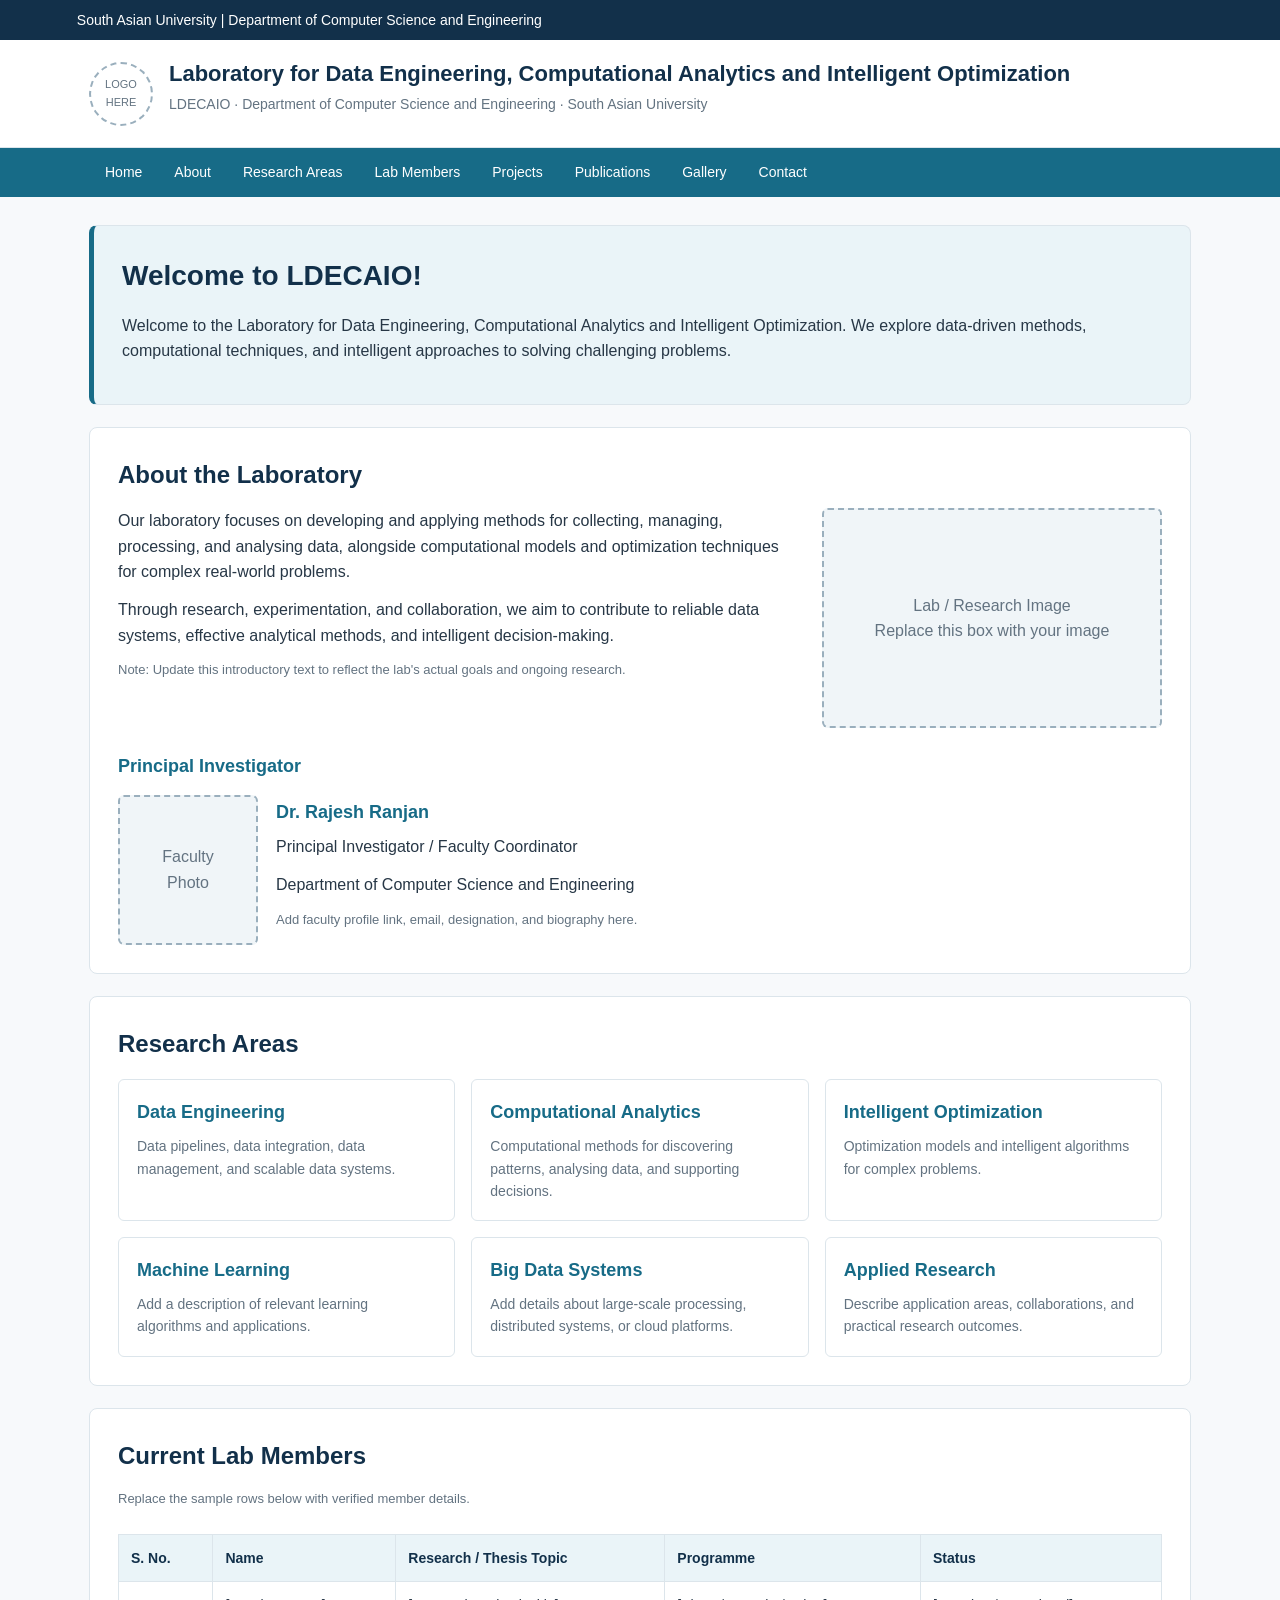
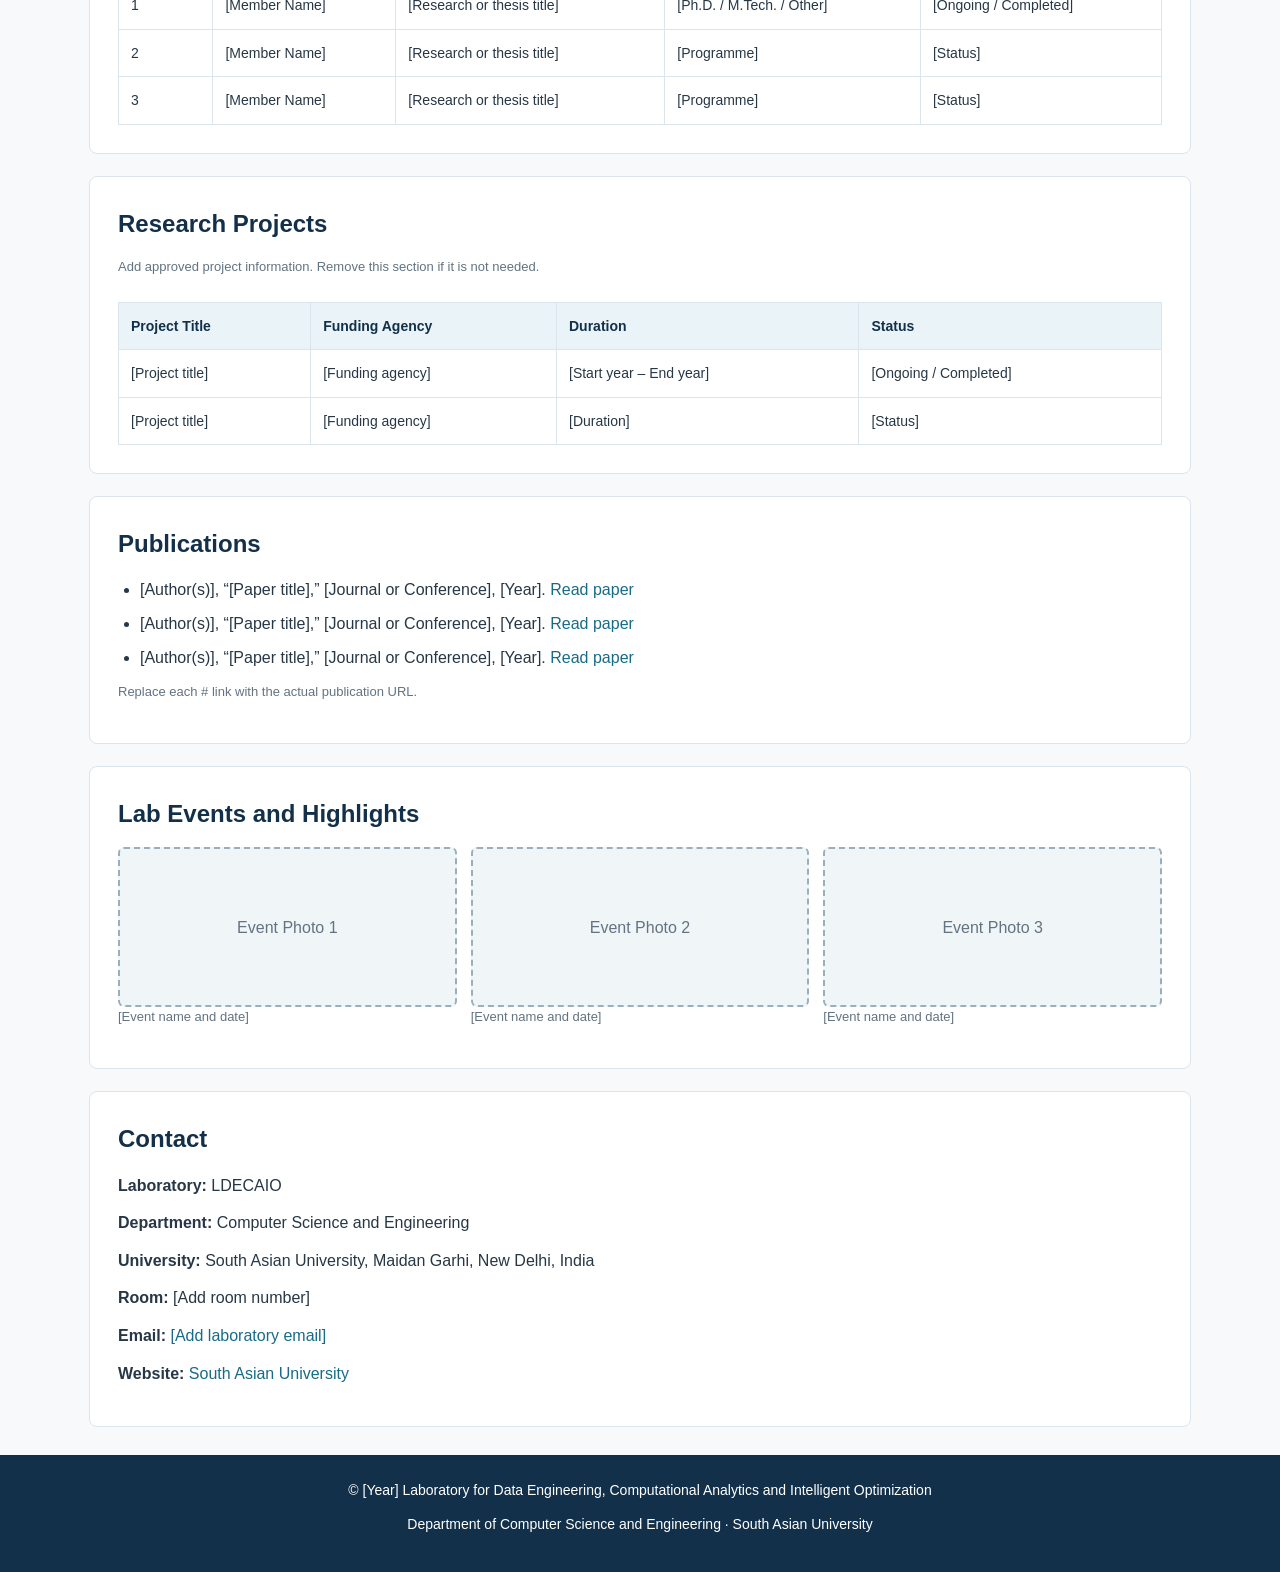
==== index.html @ b83f440c "Add files via upload" ====
<!DOCTYPE html>
<html lang="en">
<head>
  <meta charset="UTF-8">
  <meta name="viewport" content="width=device-width, initial-scale=1.0">
  <title>LDECAIO | South Asian University</title>
  <link rel = "stylesheet" href = "website.css"
</head>

<body>
  <div class="top-bar">
    South Asian University | Department of Computer Science and Engineering
  </div>

  <header>
    <div class="header-inner">
      <!-- OPTIONAL: Replace this circle with your university/lab logo. -->
      <div class="logo-placeholder">LOGO<br>HERE</div>

      <div class="header-title">
        <h1>Laboratory for Data Engineering, Computational Analytics and Intelligent Optimization</h1>
        <p>LDECAIO · Department of Computer Science and Engineering · South Asian University</p>
      </div>
    </div>
  </header>

  <nav>
    <div class="nav-inner">
      <a href="#home">Home</a>
      <a href="#about">About</a>
      <a href="#research">Research Areas</a>
      <a href="#members">Lab Members</a>
      <a href="#projects">Projects</a>
      <a href="#publications">Publications</a>
      <a href="#gallery">Gallery</a>
      <a href="#contact">Contact</a>
    </div>
  </nav>

  <main>
    <section class="welcome" id="home">
      <h2>Welcome to LDECAIO!</h2>
      <p>
        <!-- EDIT THIS: Add a short welcome message for your laboratory. -->
        Welcome to the Laboratory for Data Engineering, Computational Analytics and
        Intelligent Optimization. We explore data-driven methods, computational
        techniques, and intelligent approaches to solving challenging problems.
      </p>
    </section>

    <section id="about">
      <h2>About the Laboratory</h2>
      <div class="intro-grid">
        <div>
          <!-- EDIT THIS: Replace with your approved laboratory description. -->
          <p>
            Our laboratory focuses on developing and applying methods for collecting,
            managing, processing, and analysing data, alongside computational models
            and optimization techniques for complex real-world problems.
          </p>
          <p>
            Through research, experimentation, and collaboration, we aim to contribute
            to reliable data systems, effective analytical methods, and intelligent
            decision-making.
          </p>
          <p class="note">
            Note: Update this introductory text to reflect the lab's actual goals and
            ongoing research.
          </p>
        </div>

        <!-- IMAGE PLACEHOLDER: Add a lab photo, research image, or banner here. -->
        <div class="image-placeholder">
          Lab / Research Image<br>
          Replace this box with your image
        </div>
      </div>

      <h3 style="margin-top: 24px;">Principal Investigator</h3>
      <div class="profile">
        <!-- IMAGE PLACEHOLDER: Replace with the faculty photo. -->
        <div class="image-placeholder">Faculty Photo</div>
        <div>
          <!-- EDIT THIS: Confirm or change the faculty details. -->
          <h3>Dr. Rajesh Ranjan</h3>
          <p>Principal Investigator / Faculty Coordinator</p>
          <p>Department of Computer Science and Engineering</p>
          <p class="note">Add faculty profile link, email, designation, and biography here.</p>
        </div>
      </div>
    </section>

    <section id="research">
      <h2>Research Areas</h2>
      <p><!-- EDIT THIS: Add, remove, or rename areas to match current lab research. --></p>
      <div class="cards">
        <div class="card">
          <h3>Data Engineering</h3>
          <p>Data pipelines, data integration, data management, and scalable data systems.</p>
        </div>
        <div class="card">
          <h3>Computational Analytics</h3>
          <p>Computational methods for discovering patterns, analysing data, and supporting decisions.</p>
        </div>
        <div class="card">
          <h3>Intelligent Optimization</h3>
          <p>Optimization models and intelligent algorithms for complex problems.</p>
        </div>
        <div class="card">
          <h3>Machine Learning</h3>
          <p>Add a description of relevant learning algorithms and applications.</p>
        </div>
        <div class="card">
          <h3>Big Data Systems</h3>
          <p>Add details about large-scale processing, distributed systems, or cloud platforms.</p>
        </div>
        <div class="card">
          <h3>Applied Research</h3>
          <p>Describe application areas, collaborations, and practical research outcomes.</p>
        </div>
      </div>
    </section>

    <section id="members">
      <h2>Current Lab Members</h2>
      <p class="note">Replace the sample rows below with verified member details.</p>
      <div class="table-wrap">
        <table>
          <thead>
            <tr>
              <th>S. No.</th>
              <th>Name</th>
              <th>Research / Thesis Topic</th>
              <th>Programme</th>
              <th>Status</th>
            </tr>
          </thead>
          <tbody>
            <tr>
              <td>1</td>
              <td>[Member Name]</td>
              <td>[Research or thesis title]</td>
              <td>[Ph.D. / M.Tech. / Other]</td>
              <td>[Ongoing / Completed]</td>
            </tr>
            <tr>
              <td>2</td>
              <td>[Member Name]</td>
              <td>[Research or thesis title]</td>
              <td>[Programme]</td>
              <td>[Status]</td>
            </tr>
            <tr>
              <td>3</td>
              <td>[Member Name]</td>
              <td>[Research or thesis title]</td>
              <td>[Programme]</td>
              <td>[Status]</td>
            </tr>
          </tbody>
        </table>
      </div>
    </section>

    <section id="projects">
      <h2>Research Projects</h2>
      <p class="note">Add approved project information. Remove this section if it is not needed.</p>
      <div class="table-wrap">
        <table>
          <thead>
            <tr>
              <th>Project Title</th>
              <th>Funding Agency</th>
              <th>Duration</th>
              <th>Status</th>
            </tr>
          </thead>
          <tbody>
            <tr>
              <td>[Project title]</td>
              <td>[Funding agency]</td>
              <td>[Start year – End year]</td>
              <td>[Ongoing / Completed]</td>
            </tr>
            <tr>
              <td>[Project title]</td>
              <td>[Funding agency]</td>
              <td>[Duration]</td>
              <td>[Status]</td>
            </tr>
          </tbody>
        </table>
      </div>
    </section>

    <section id="publications">
      <h2>Publications</h2>
      <p><!-- EDIT THIS: Add publication details and links. --></p>
      <ul>
        <li>[Author(s)], “[Paper title],” [Journal or Conference], [Year]. <a href="#">Read paper</a></li>
        <li>[Author(s)], “[Paper title],” [Journal or Conference], [Year]. <a href="#">Read paper</a></li>
        <li>[Author(s)], “[Paper title],” [Journal or Conference], [Year]. <a href="#">Read paper</a></li>
      </ul>
      <p class="note">Replace each # link with the actual publication URL.</p>
    </section>

    <section id="gallery">
      <h2>Lab Events and Highlights</h2>
      <p><!-- EDIT THIS: Add captions for seminars, workshops, meetings, and lab activities. --></p>
      <div class="gallery">
        <div>
          <div class="image-placeholder">Event Photo 1</div>
          <p class="note">[Event name and date]</p>
        </div>
        <div>
          <div class="image-placeholder">Event Photo 2</div>
          <p class="note">[Event name and date]</p>
        </div>
        <div>
          <div class="image-placeholder">Event Photo 3</div>
          <p class="note">[Event name and date]</p>
        </div>
      </div>
    </section>

    <section id="contact">
      <h2>Contact</h2>
      <p><strong>Laboratory:</strong> LDECAIO</p>
      <p><strong>Department:</strong> Computer Science and Engineering</p>
      <p><strong>University:</strong> South Asian University, Maidan Garhi, New Delhi, India</p>
      <p><strong>Room:</strong> [Add room number]</p>
      <p><strong>Email:</strong> <a href="mailto:your-email@example.com">[Add laboratory email]</a></p>
      <p><strong>Website:</strong> <a href="https://sau.int/">South Asian University</a></p>
    </section>
  </main>

  <footer>
    <p>© [Year] Laboratory for Data Engineering, Computational Analytics and Intelligent Optimization</p>
    <p>Department of Computer Science and Engineering · South Asian University</p>
  </footer>
</body>
</html>
---- website.css ----
:root {
      --navy: #12304a;
      --blue: #176b87;
      --light-blue: #eaf4f8;
      --text: #273746;
      --muted: #637381;
      --white: #ffffff;
      --background: #f7f9fb;
      --border: #dce5eb;
    }

    * {
      box-sizing: border-box;
      margin: 0;
      padding: 0;
    }

    html {
      scroll-behavior: smooth;
    }

    body {
      font-family: Arial, Helvetica, sans-serif;
      line-height: 1.6;
      color: var(--text);
      background: var(--background);
    }

    a {
      color: var(--blue);
      text-decoration: none;
    }

    a:hover {
      text-decoration: underline;
    }

    .top-bar {
      background: var(--navy);
      color: var(--white);
      padding: 9px 6%;
      font-size: 14px;
    }

    header {
      background: var(--white);
      border-bottom: 1px solid var(--border);
    }

    .header-inner {
      max-width: 1150px;
      margin: auto;
      padding: 20px 24px;
      display: flex;
      align-items: center;
      gap: 16px;
    }

    /* Replace this text with your university logo if required. */
    .logo-placeholder {
      width: 64px;
      height: 64px;
      flex-shrink: 0;
      border: 2px dashed #9aafbd;
      border-radius: 50%;
      display: grid;
      place-items: center;
      color: var(--muted);
      font-size: 11px;
      text-align: center;
    }

    .header-title h1 {
      color: var(--navy);
      font-size: 22px;
      line-height: 1.3;
    }

    .header-title p {
      color: var(--muted);
      font-size: 14px;
      margin-top: 4px;
    }

    nav {
      background: var(--blue);
    }

    .nav-inner {
      max-width: 1150px;
      margin: auto;
      padding: 0 24px;
      display: flex;
      flex-wrap: wrap;
      gap: 0;
    }

    nav a {
      display: block;
      color: var(--white);
      padding: 13px 16px;
      font-size: 14px;
    }

    nav a:hover {
      background: var(--navy);
      text-decoration: none;
    }

    main {
      max-width: 1150px;
      margin: 28px auto;
      padding: 0 24px;
    }

    section {
      background: var(--white);
      padding: 28px;
      margin-bottom: 22px;
      border: 1px solid var(--border);
      border-radius: 8px;
    }

    h2 {
      color: var(--navy);
      font-size: 24px;
      margin-bottom: 14px;
    }

    h3 {
      color: var(--blue);
      font-size: 18px;
      margin-bottom: 8px;
    }

    p {
      margin-bottom: 12px;
    }

    .welcome {
      background: var(--light-blue);
      border-left: 5px solid var(--blue);
    }

    .welcome h2 {
      font-size: 28px;
    }

    .intro-grid {
      display: grid;
      grid-template-columns: 2fr 1fr;
      gap: 24px;
      align-items: start;
    }

    /* IMAGE PLACEHOLDER: replace the placeholder below with an <img> tag. */
    .image-placeholder {
      min-height: 220px;
      border: 2px dashed #9aafbd;
      background: #f0f5f8;
      color: var(--muted);
      display: grid;
      place-items: center;
      text-align: center;
      padding: 20px;
      border-radius: 6px;
    }

    .profile {
      display: flex;
      align-items: center;
      gap: 18px;
      margin-top: 14px;
    }

    .profile .image-placeholder {
      width: 140px;
      min-width: 140px;
      min-height: 150px;
    }

    .cards {
      display: grid;
      grid-template-columns: repeat(3, 1fr);
      gap: 16px;
      margin-top: 16px;
    }

    .card {
      border: 1px solid var(--border);
      border-radius: 6px;
      padding: 18px;
      background: #fff;
    }

    .card p {
      margin-bottom: 0;
      color: var(--muted);
      font-size: 14px;
    }

    ul {
      padding-left: 22px;
      margin: 8px 0 12px;
    }

    li {
      margin-bottom: 8px;
    }

    .table-wrap {
      overflow-x: auto;
    }

    table {
      width: 100%;
      border-collapse: collapse;
      margin-top: 12px;
      font-size: 14px;
    }

    th, td {
      text-align: left;
      padding: 12px;
      border: 1px solid var(--border);
      vertical-align: top;
    }

    th {
      background: var(--light-blue);
      color: var(--navy);
    }

    .gallery {
      display: grid;
      grid-template-columns: repeat(3, 1fr);
      gap: 14px;
    }

    .gallery .image-placeholder {
      min-height: 160px;
    }

    .note {
      color: var(--muted);
      font-size: 13px;
    }

    footer {
      background: var(--navy);
      color: var(--white);
      text-align: center;
      padding: 24px;
      font-size: 14px;
    }

    footer a {
      color: #c7eafa;
    }

    @media (max-width: 760px) {
      .header-inner {
        align-items: flex-start;
      }

      .header-title h1 {
        font-size: 18px;
      }

      .intro-grid,
      .cards,
      .gallery {
        grid-template-columns: 1fr;
      }

      section {
        padding: 20px;
      }

      .profile {
        align-items: flex-start;
        flex-direction: column;
      }

      nav a {
        padding: 10px 12px;
      }
    }
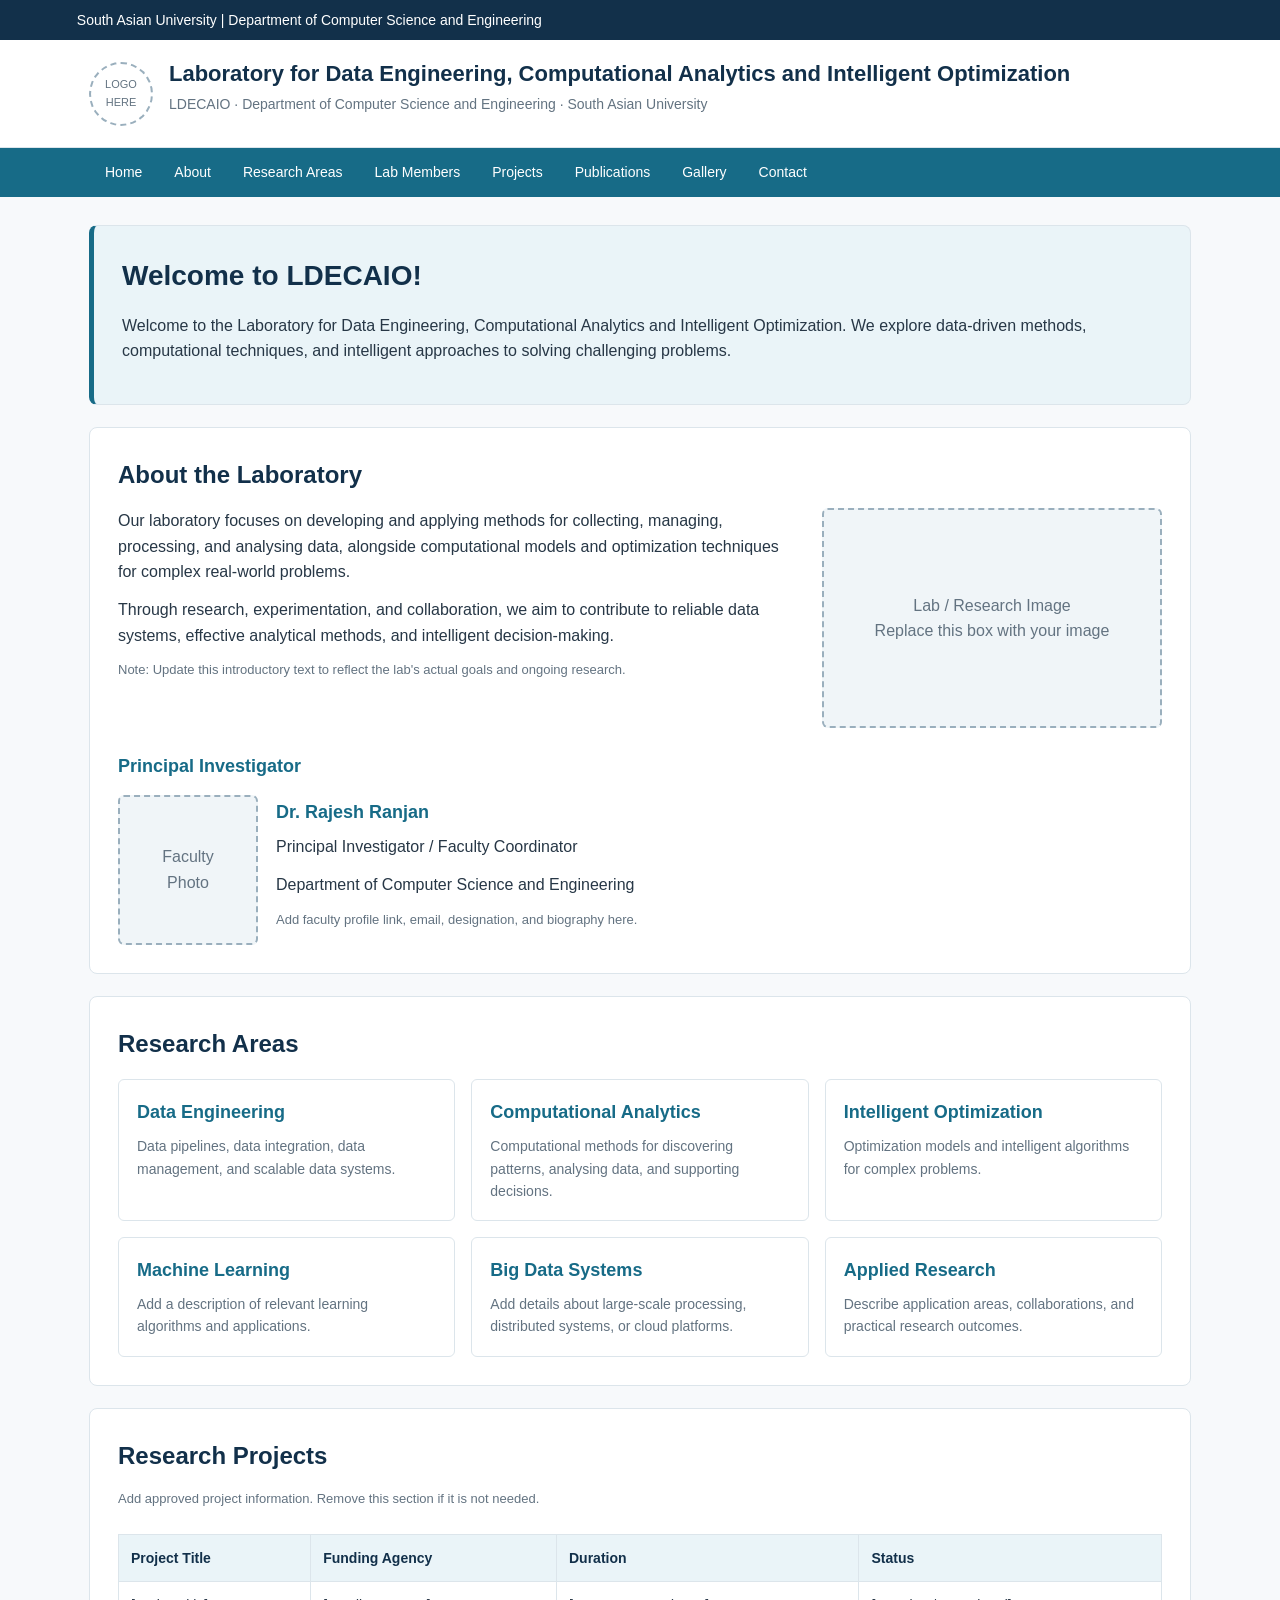
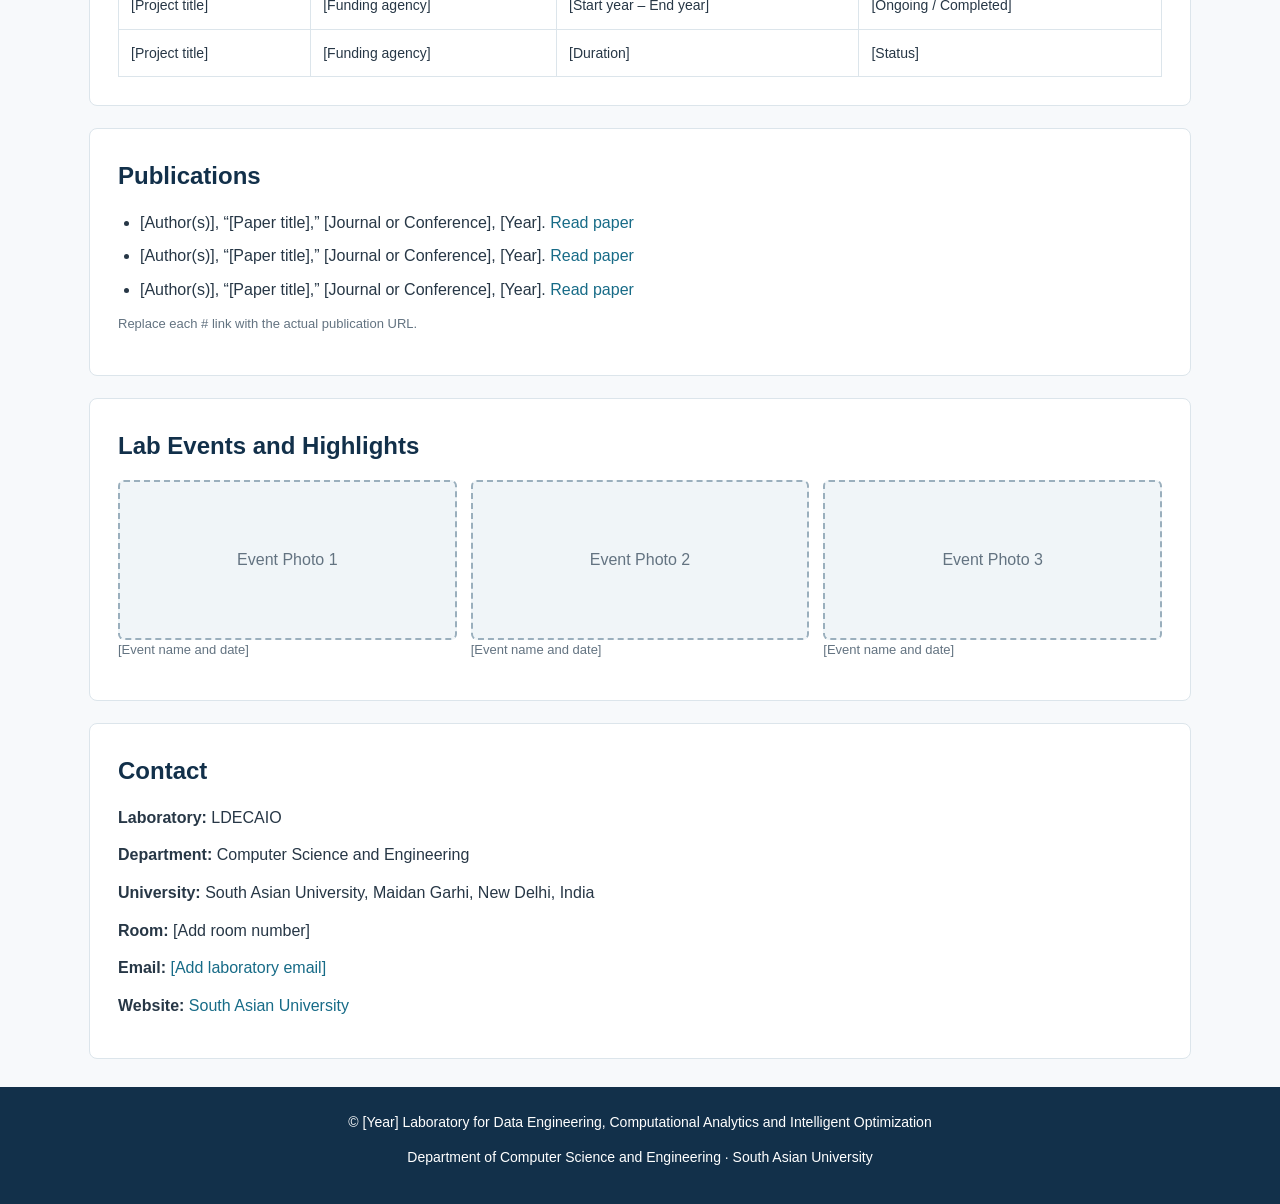
==== commit 57af9088: "Add files via upload" ====
--- a/index.html
+++ b/index.html
@@ -4,7 +4,7 @@
   <meta charset="UTF-8">
   <meta name="viewport" content="width=device-width, initial-scale=1.0">
   <title>LDECAIO | South Asian University</title>
-  <link rel = "stylesheet" href = "website.css"
+  <link rel = "stylesheet" href = "website.css">
 </head>
 
 <body>
@@ -29,7 +29,7 @@
       <a href="#home">Home</a>
       <a href="#about">About</a>
       <a href="#research">Research Areas</a>
-      <a href="#members">Lab Members</a>
+      <a href= "members.html">Lab Members</a>
       <a href="#projects">Projects</a>
       <a href="#publications">Publications</a>
       <a href="#gallery">Gallery</a>
@@ -118,47 +118,6 @@
           <h3>Applied Research</h3>
           <p>Describe application areas, collaborations, and practical research outcomes.</p>
         </div>
-      </div>
-    </section>
-
-    <section id="members">
-      <h2>Current Lab Members</h2>
-      <p class="note">Replace the sample rows below with verified member details.</p>
-      <div class="table-wrap">
-        <table>
-          <thead>
-            <tr>
-              <th>S. No.</th>
-              <th>Name</th>
-              <th>Research / Thesis Topic</th>
-              <th>Programme</th>
-              <th>Status</th>
-            </tr>
-          </thead>
-          <tbody>
-            <tr>
-              <td>1</td>
-              <td>[Member Name]</td>
-              <td>[Research or thesis title]</td>
-              <td>[Ph.D. / M.Tech. / Other]</td>
-              <td>[Ongoing / Completed]</td>
-            </tr>
-            <tr>
-              <td>2</td>
-              <td>[Member Name]</td>
-              <td>[Research or thesis title]</td>
-              <td>[Programme]</td>
-              <td>[Status]</td>
-            </tr>
-            <tr>
-              <td>3</td>
-              <td>[Member Name]</td>
-              <td>[Research or thesis title]</td>
-              <td>[Programme]</td>
-              <td>[Status]</td>
-            </tr>
-          </tbody>
-        </table>
       </div>
     </section>
 
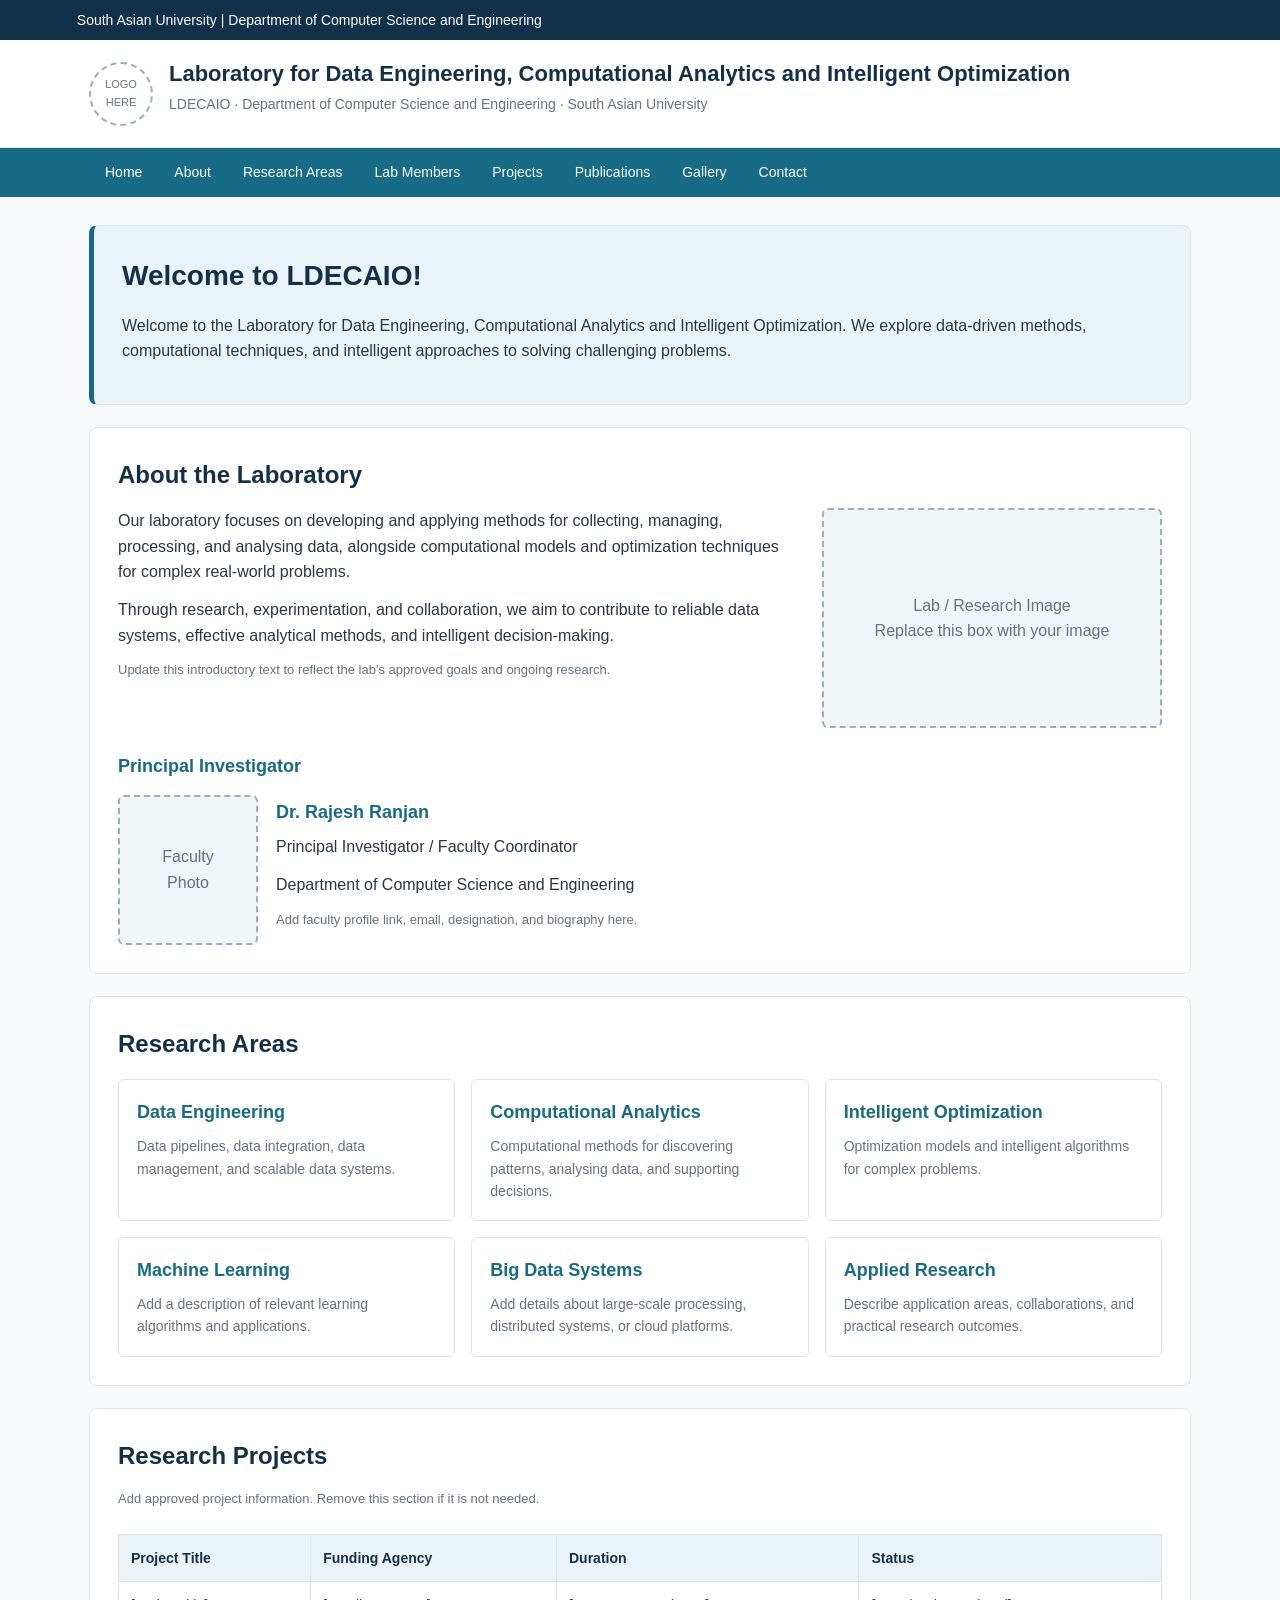
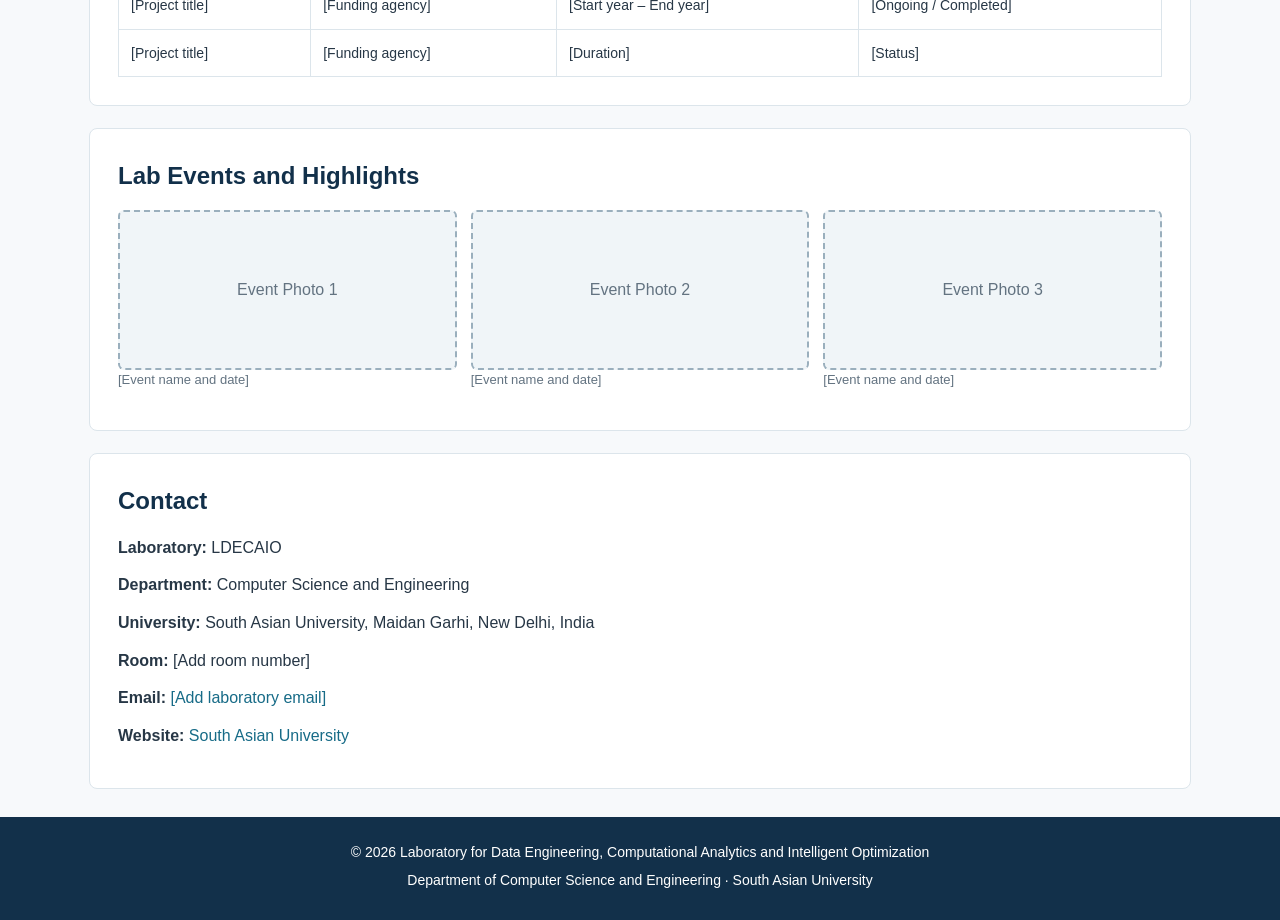
==== commit 78fd5b1a: "Add files via upload" ====
--- a/index.html
+++ b/index.html
@@ -4,19 +4,15 @@
   <meta charset="UTF-8">
   <meta name="viewport" content="width=device-width, initial-scale=1.0">
   <title>LDECAIO | South Asian University</title>
-  <link rel = "stylesheet" href = "website.css">
+  <link rel="stylesheet" href="website.css">
+  <script src="script.js" defer></script>
 </head>
-
 <body>
-  <div class="top-bar">
-    South Asian University | Department of Computer Science and Engineering
-  </div>
+  <div class="top-bar">South Asian University | Department of Computer Science and Engineering</div>
 
   <header>
     <div class="header-inner">
-      <!-- OPTIONAL: Replace this circle with your university/lab logo. -->
       <div class="logo-placeholder">LOGO<br>HERE</div>
-
       <div class="header-title">
         <h1>Laboratory for Data Engineering, Computational Analytics and Intelligent Optimization</h1>
         <p>LDECAIO · Department of Computer Science and Engineering · South Asian University</p>
@@ -26,14 +22,14 @@
 
   <nav>
     <div class="nav-inner">
-      <a href="#home">Home</a>
-      <a href="#about">About</a>
-      <a href="#research">Research Areas</a>
-      <a href= "members.html">Lab Members</a>
-      <a href="#projects">Projects</a>
-      <a href="#publications">Publications</a>
-      <a href="#gallery">Gallery</a>
-      <a href="#contact">Contact</a>
+      <a href="index.html#home">Home</a>
+      <a href="index.html#about">About</a>
+      <a href="index.html#research">Research Areas</a>
+      <a href="members.html">Lab Members</a>
+      <a href="index.html#projects">Projects</a>
+      <a href="publications.html">Publications</a>
+      <a href="index.html#gallery">Gallery</a>
+      <a href="index.html#contact">Contact</a>
     </div>
   </nav>
 
@@ -41,7 +37,6 @@
     <section class="welcome" id="home">
       <h2>Welcome to LDECAIO!</h2>
       <p>
-        <!-- EDIT THIS: Add a short welcome message for your laboratory. -->
         Welcome to the Laboratory for Data Engineering, Computational Analytics and
         Intelligent Optimization. We explore data-driven methods, computational
         techniques, and intelligent approaches to solving challenging problems.
@@ -52,7 +47,6 @@
       <h2>About the Laboratory</h2>
       <div class="intro-grid">
         <div>
-          <!-- EDIT THIS: Replace with your approved laboratory description. -->
           <p>
             Our laboratory focuses on developing and applying methods for collecting,
             managing, processing, and analysing data, alongside computational models
@@ -63,25 +57,15 @@
             to reliable data systems, effective analytical methods, and intelligent
             decision-making.
           </p>
-          <p class="note">
-            Note: Update this introductory text to reflect the lab's actual goals and
-            ongoing research.
-          </p>
+          <p class="note">Update this introductory text to reflect the lab's approved goals and ongoing research.</p>
         </div>
-
-        <!-- IMAGE PLACEHOLDER: Add a lab photo, research image, or banner here. -->
-        <div class="image-placeholder">
-          Lab / Research Image<br>
-          Replace this box with your image
-        </div>
+        <div class="image-placeholder">Lab / Research Image<br>Replace this box with your image</div>
       </div>
 
-      <h3 style="margin-top: 24px;">Principal Investigator</h3>
+      <h3 class="subheading">Principal Investigator</h3>
       <div class="profile">
-        <!-- IMAGE PLACEHOLDER: Replace with the faculty photo. -->
-        <div class="image-placeholder">Faculty Photo</div>
+        <div class="image-placeholder faculty-placeholder">Faculty Photo</div>
         <div>
-          <!-- EDIT THIS: Confirm or change the faculty details. -->
           <h3>Dr. Rajesh Ranjan</h3>
           <p>Principal Investigator / Faculty Coordinator</p>
           <p>Department of Computer Science and Engineering</p>
@@ -92,32 +76,13 @@
 
     <section id="research">
       <h2>Research Areas</h2>
-      <p><!-- EDIT THIS: Add, remove, or rename areas to match current lab research. --></p>
       <div class="cards">
-        <div class="card">
-          <h3>Data Engineering</h3>
-          <p>Data pipelines, data integration, data management, and scalable data systems.</p>
-        </div>
-        <div class="card">
-          <h3>Computational Analytics</h3>
-          <p>Computational methods for discovering patterns, analysing data, and supporting decisions.</p>
-        </div>
-        <div class="card">
-          <h3>Intelligent Optimization</h3>
-          <p>Optimization models and intelligent algorithms for complex problems.</p>
-        </div>
-        <div class="card">
-          <h3>Machine Learning</h3>
-          <p>Add a description of relevant learning algorithms and applications.</p>
-        </div>
-        <div class="card">
-          <h3>Big Data Systems</h3>
-          <p>Add details about large-scale processing, distributed systems, or cloud platforms.</p>
-        </div>
-        <div class="card">
-          <h3>Applied Research</h3>
-          <p>Describe application areas, collaborations, and practical research outcomes.</p>
-        </div>
+        <div class="card"><h3>Data Engineering</h3><p>Data pipelines, data integration, data management, and scalable data systems.</p></div>
+        <div class="card"><h3>Computational Analytics</h3><p>Computational methods for discovering patterns, analysing data, and supporting decisions.</p></div>
+        <div class="card"><h3>Intelligent Optimization</h3><p>Optimization models and intelligent algorithms for complex problems.</p></div>
+        <div class="card"><h3>Machine Learning</h3><p>Add a description of relevant learning algorithms and applications.</p></div>
+        <div class="card"><h3>Big Data Systems</h3><p>Add details about large-scale processing, distributed systems, or cloud platforms.</p></div>
+        <div class="card"><h3>Applied Research</h3><p>Describe application areas, collaborations, and practical research outcomes.</p></div>
       </div>
     </section>
 
@@ -126,59 +91,21 @@
       <p class="note">Add approved project information. Remove this section if it is not needed.</p>
       <div class="table-wrap">
         <table>
-          <thead>
-            <tr>
-              <th>Project Title</th>
-              <th>Funding Agency</th>
-              <th>Duration</th>
-              <th>Status</th>
-            </tr>
-          </thead>
+          <thead><tr><th>Project Title</th><th>Funding Agency</th><th>Duration</th><th>Status</th></tr></thead>
           <tbody>
-            <tr>
-              <td>[Project title]</td>
-              <td>[Funding agency]</td>
-              <td>[Start year – End year]</td>
-              <td>[Ongoing / Completed]</td>
-            </tr>
-            <tr>
-              <td>[Project title]</td>
-              <td>[Funding agency]</td>
-              <td>[Duration]</td>
-              <td>[Status]</td>
-            </tr>
+            <tr><td>[Project title]</td><td>[Funding agency]</td><td>[Start year – End year]</td><td>[Ongoing / Completed]</td></tr>
+            <tr><td>[Project title]</td><td>[Funding agency]</td><td>[Duration]</td><td>[Status]</td></tr>
           </tbody>
         </table>
       </div>
     </section>
 
-    <section id="publications">
-      <h2>Publications</h2>
-      <p><!-- EDIT THIS: Add publication details and links. --></p>
-      <ul>
-        <li>[Author(s)], “[Paper title],” [Journal or Conference], [Year]. <a href="#">Read paper</a></li>
-        <li>[Author(s)], “[Paper title],” [Journal or Conference], [Year]. <a href="#">Read paper</a></li>
-        <li>[Author(s)], “[Paper title],” [Journal or Conference], [Year]. <a href="#">Read paper</a></li>
-      </ul>
-      <p class="note">Replace each # link with the actual publication URL.</p>
-    </section>
-
     <section id="gallery">
       <h2>Lab Events and Highlights</h2>
-      <p><!-- EDIT THIS: Add captions for seminars, workshops, meetings, and lab activities. --></p>
       <div class="gallery">
-        <div>
-          <div class="image-placeholder">Event Photo 1</div>
-          <p class="note">[Event name and date]</p>
-        </div>
-        <div>
-          <div class="image-placeholder">Event Photo 2</div>
-          <p class="note">[Event name and date]</p>
-        </div>
-        <div>
-          <div class="image-placeholder">Event Photo 3</div>
-          <p class="note">[Event name and date]</p>
-        </div>
+        <div><div class="image-placeholder">Event Photo 1</div><p class="note">[Event name and date]</p></div>
+        <div><div class="image-placeholder">Event Photo 2</div><p class="note">[Event name and date]</p></div>
+        <div><div class="image-placeholder">Event Photo 3</div><p class="note">[Event name and date]</p></div>
       </div>
     </section>
 
@@ -194,7 +121,7 @@
   </main>
 
   <footer>
-    <p>© [Year] Laboratory for Data Engineering, Computational Analytics and Intelligent Optimization</p>
+    <p>© <span class="current-year">2026</span> Laboratory for Data Engineering, Computational Analytics and Intelligent Optimization</p>
     <p>Department of Computer Science and Engineering · South Asian University</p>
   </footer>
 </body>
--- a/website.css
+++ b/website.css
@@ -1,288 +1,293 @@
-:root {
-      --navy: #12304a;
-      --blue: #176b87;
-      --light-blue: #eaf4f8;
-      --text: #273746;
-      --muted: #637381;
-      --white: #ffffff;
-      --background: #f7f9fb;
-      --border: #dce5eb;
-    }
-
-    * {
-      box-sizing: border-box;
-      margin: 0;
-      padding: 0;
-    }
-
-    html {
-      scroll-behavior: smooth;
-    }
-
-    body {
-      font-family: Arial, Helvetica, sans-serif;
-      line-height: 1.6;
-      color: var(--text);
-      background: var(--background);
-    }
-
-    a {
-      color: var(--blue);
-      text-decoration: none;
-    }
-
-    a:hover {
-      text-decoration: underline;
-    }
-
-    .top-bar {
-      background: var(--navy);
-      color: var(--white);
-      padding: 9px 6%;
-      font-size: 14px;
-    }
-
-    header {
-      background: var(--white);
-      border-bottom: 1px solid var(--border);
-    }
-
-    .header-inner {
-      max-width: 1150px;
-      margin: auto;
-      padding: 20px 24px;
-      display: flex;
-      align-items: center;
-      gap: 16px;
-    }
-
-    /* Replace this text with your university logo if required. */
-    .logo-placeholder {
-      width: 64px;
-      height: 64px;
-      flex-shrink: 0;
-      border: 2px dashed #9aafbd;
-      border-radius: 50%;
-      display: grid;
-      place-items: center;
-      color: var(--muted);
-      font-size: 11px;
-      text-align: center;
-    }
-
-    .header-title h1 {
-      color: var(--navy);
-      font-size: 22px;
-      line-height: 1.3;
-    }
-
-    .header-title p {
-      color: var(--muted);
-      font-size: 14px;
-      margin-top: 4px;
-    }
-
-    nav {
-      background: var(--blue);
-    }
-
-    .nav-inner {
-      max-width: 1150px;
-      margin: auto;
-      padding: 0 24px;
-      display: flex;
-      flex-wrap: wrap;
-      gap: 0;
-    }
-
-    nav a {
-      display: block;
-      color: var(--white);
-      padding: 13px 16px;
-      font-size: 14px;
-    }
-
-    nav a:hover {
-      background: var(--navy);
-      text-decoration: none;
-    }
-
-    main {
-      max-width: 1150px;
-      margin: 28px auto;
-      padding: 0 24px;
-    }
-
-    section {
-      background: var(--white);
-      padding: 28px;
-      margin-bottom: 22px;
-      border: 1px solid var(--border);
-      border-radius: 8px;
-    }
-
-    h2 {
-      color: var(--navy);
-      font-size: 24px;
-      margin-bottom: 14px;
-    }
-
-    h3 {
-      color: var(--blue);
-      font-size: 18px;
-      margin-bottom: 8px;
-    }
-
-    p {
-      margin-bottom: 12px;
-    }
-
-    .welcome {
-      background: var(--light-blue);
-      border-left: 5px solid var(--blue);
-    }
-
-    .welcome h2 {
-      font-size: 28px;
-    }
-
-    .intro-grid {
-      display: grid;
-      grid-template-columns: 2fr 1fr;
-      gap: 24px;
-      align-items: start;
-    }
-
-    /* IMAGE PLACEHOLDER: replace the placeholder below with an <img> tag. */
-    .image-placeholder {
-      min-height: 220px;
-      border: 2px dashed #9aafbd;
-      background: #f0f5f8;
-      color: var(--muted);
-      display: grid;
-      place-items: center;
-      text-align: center;
-      padding: 20px;
-      border-radius: 6px;
-    }
-
-    .profile {
-      display: flex;
-      align-items: center;
-      gap: 18px;
-      margin-top: 14px;
-    }
-
-    .profile .image-placeholder {
-      width: 140px;
-      min-width: 140px;
-      min-height: 150px;
-    }
-
-    .cards {
-      display: grid;
-      grid-template-columns: repeat(3, 1fr);
-      gap: 16px;
-      margin-top: 16px;
-    }
-
-    .card {
-      border: 1px solid var(--border);
-      border-radius: 6px;
-      padding: 18px;
-      background: #fff;
-    }
-
-    .card p {
-      margin-bottom: 0;
-      color: var(--muted);
-      font-size: 14px;
-    }
-
-    ul {
-      padding-left: 22px;
-      margin: 8px 0 12px;
-    }
-
-    li {
-      margin-bottom: 8px;
-    }
-
-    .table-wrap {
-      overflow-x: auto;
-    }
-
-    table {
-      width: 100%;
-      border-collapse: collapse;
-      margin-top: 12px;
-      font-size: 14px;
-    }
-
-    th, td {
-      text-align: left;
-      padding: 12px;
-      border: 1px solid var(--border);
-      vertical-align: top;
-    }
-
-    th {
-      background: var(--light-blue);
-      color: var(--navy);
-    }
-
-    .gallery {
-      display: grid;
-      grid-template-columns: repeat(3, 1fr);
-      gap: 14px;
-    }
-
-    .gallery .image-placeholder {
-      min-height: 160px;
-    }
-
-    .note {
-      color: var(--muted);
-      font-size: 13px;
-    }
-
-    footer {
-      background: var(--navy);
-      color: var(--white);
-      text-align: center;
-      padding: 24px;
-      font-size: 14px;
-    }
-
-    footer a {
-      color: #c7eafa;
-    }
-
-    @media (max-width: 760px) {
-      .header-inner {
-        align-items: flex-start;
-      }
-
-      .header-title h1 {
-        font-size: 18px;
-      }
-
-      .intro-grid,
-      .cards,
-      .gallery {
-        grid-template-columns: 1fr;
-      }
-
-      section {
-        padding: 20px;
-      }
-
-      .profile {
-        align-items: flex-start;
-        flex-direction: column;
-      }
-
-      nav a {
-        padding: 10px 12px;
-      }
-    }+:root {
+  --navy: #12304a;
+  --blue: #176b87;
+  --light-blue: #eaf4f8;
+  --text: #273746;
+  --muted: #637381;
+  --white: #ffffff;
+  --background: #f7f9fb;
+  --border: #dce5eb;
+}
+
+* { box-sizing: border-box; margin: 0; padding: 0; }
+
+html { scroll-behavior: smooth; }
+
+body {
+  font-family: Arial, Helvetica, sans-serif;
+  line-height: 1.6;
+  color: var(--text);
+  background: var(--background);
+}
+
+a { color: var(--blue); text-decoration: none; }
+a:hover { text-decoration: underline; }
+
+.top-bar {
+  background: var(--navy);
+  color: var(--white);
+  padding: 9px 6%;
+  font-size: 14px;
+}
+
+header { background: var(--white); border-bottom: 1px solid var(--border); }
+
+.header-inner {
+  max-width: 1150px;
+  margin: auto;
+  padding: 20px 24px;
+  display: flex;
+  align-items: center;
+  gap: 16px;
+}
+
+.logo-placeholder {
+  width: 64px;
+  height: 64px;
+  flex-shrink: 0;
+  border: 2px dashed #9aafbd;
+  border-radius: 50%;
+  display: grid;
+  place-items: center;
+  color: var(--muted);
+  font-size: 11px;
+  text-align: center;
+}
+
+.header-title h1 { color: var(--navy); font-size: 22px; line-height: 1.3; }
+.header-title p { color: var(--muted); font-size: 14px; margin-top: 4px; }
+
+nav { background: var(--blue); }
+.nav-inner {
+  max-width: 1150px;
+  margin: auto;
+  padding: 0 24px;
+  display: flex;
+  flex-wrap: wrap;
+}
+
+nav a { display: block; color: var(--white); padding: 13px 16px; font-size: 14px; }
+nav a:hover { background: var(--navy); text-decoration: none; }
+
+main { max-width: 1150px; margin: 28px auto; padding: 0 24px; }
+
+section {
+  background: var(--white);
+  padding: 28px;
+  margin-bottom: 22px;
+  border: 1px solid var(--border);
+  border-radius: 8px;
+}
+
+h2 { color: var(--navy); font-size: 24px; margin-bottom: 14px; }
+h3 { color: var(--blue); font-size: 18px; margin-bottom: 8px; }
+p { margin-bottom: 12px; }
+
+.welcome { background: var(--light-blue); border-left: 5px solid var(--blue); }
+.welcome h2 { font-size: 28px; }
+
+.intro-grid {
+  display: grid;
+  grid-template-columns: 2fr 1fr;
+  gap: 24px;
+  align-items: start;
+}
+
+.image-placeholder {
+  min-height: 220px;
+  border: 2px dashed #9aafbd;
+  background: #f0f5f8;
+  color: var(--muted);
+  display: grid;
+  place-items: center;
+  text-align: center;
+  padding: 20px;
+  border-radius: 6px;
+}
+
+.subheading { margin-top: 24px; }
+
+.profile { display: flex; align-items: center; gap: 18px; margin-top: 14px; }
+.profile .image-placeholder { width: 140px; min-width: 140px; min-height: 150px; }
+
+.cards {
+  display: grid;
+  grid-template-columns: repeat(3, 1fr);
+  gap: 16px;
+  margin-top: 16px;
+}
+
+.card { border: 1px solid var(--border); border-radius: 6px; padding: 18px; background: #fff; }
+.card p { margin-bottom: 0; color: var(--muted); font-size: 14px; }
+
+ul { padding-left: 22px; margin: 8px 0 12px; }
+li { margin-bottom: 8px; }
+
+.table-wrap { overflow-x: auto; }
+table { width: 100%; border-collapse: collapse; margin-top: 12px; font-size: 14px; }
+th, td { text-align: left; padding: 12px; border: 1px solid var(--border); vertical-align: top; }
+th { background: var(--light-blue); color: var(--navy); }
+
+.gallery { display: grid; grid-template-columns: repeat(3, 1fr); gap: 14px; }
+.gallery .image-placeholder { min-height: 160px; }
+.note { color: var(--muted); font-size: 13px; }
+
+footer {
+  background: var(--navy);
+  color: var(--white);
+  text-align: center;
+  padding: 24px;
+  font-size: 14px;
+}
+footer a { color: #c7eafa; }
+footer p { margin-bottom: 5px; }
+
+/* Lab member cards */
+.members-grid {
+  display: grid;
+  grid-template-columns: repeat(3, 1fr);
+  gap: 18px;
+  margin-top: 20px;
+}
+
+.member-card {
+  background: white;
+  border: 1px solid var(--border);
+  border-radius: 8px;
+  padding: 22px;
+  text-align: center;
+  transition: 0.2s;
+}
+
+.member-card:hover { background: var(--light-blue); transform: translateY(-4px); }
+
+.member-card img, .profile-popup img {
+  width: 110px;
+  height: 110px;
+  border-radius: 50%;
+  object-fit: cover;
+  margin-bottom: 12px;
+}
+
+.member-card h3 { margin-bottom: 5px; }
+.member-card p { color: var(--muted); font-size: 14px; }
+
+.text-button {
+  display: inline-block;
+  margin-top: 5px;
+  padding: 0;
+  border: 0;
+  background: none;
+  color: var(--blue);
+  font: inherit;
+  font-weight: bold;
+  cursor: pointer;
+}
+.text-button:hover { text-decoration: underline; }
+
+/* Profile popup */
+.profile-overlay {
+  display: none;
+  position: fixed;
+  inset: 0;
+  z-index: 1000;
+  background: rgba(10, 25, 40, 0.58);
+  backdrop-filter: blur(5px);
+  justify-content: center;
+  align-items: center;
+  padding: 20px;
+}
+
+.profile-overlay.is-open { display: flex; }
+
+.profile-popup {
+  position: relative;
+  background: white;
+  padding: 30px;
+  border-radius: 10px;
+  width: 100%;
+  max-width: 600px;
+  max-height: 85vh;
+  overflow-y: auto;
+  box-shadow: 0 15px 40px rgba(0, 0, 0, 0.25);
+  animation: appear 0.2s ease;
+}
+
+.profile-popup img { width: 120px; height: 120px; }
+.profile-popup h2 { margin-bottom: 5px; }
+.profile-popup h3 { margin-top: 15px; }
+
+.close-profile {
+  position: absolute;
+  top: 10px;
+  right: 16px;
+  border: 0;
+  background: transparent;
+  color: var(--muted);
+  font-size: 30px;
+  line-height: 1;
+  cursor: pointer;
+}
+.close-profile:hover { color: var(--navy); }
+
+@keyframes appear {
+  from { opacity: 0; transform: translateY(12px); }
+  to { opacity: 1; transform: translateY(0); }
+}
+
+/* Expandable publication cards */
+.publication-list { display: grid; gap: 12px; margin-top: 20px; }
+
+.publication-card {
+  padding: 0;
+  margin: 0;
+  overflow: hidden;
+  border: 1px solid var(--border);
+  border-radius: 8px;
+  background: white;
+  transition: border-color 0.2s, box-shadow 0.2s;
+}
+
+.publication-card[open] {
+  border-color: #9bbdcb;
+  box-shadow: 0 4px 14px rgba(18, 48, 74, 0.08);
+}
+
+.publication-card summary {
+  list-style: none;
+  cursor: pointer;
+  padding: 18px 22px;
+  display: flex;
+  flex-direction: column;
+  gap: 4px;
+}
+.publication-card summary::-webkit-details-marker { display: none; }
+.publication-card summary::after {
+  content: "+";
+  color: var(--blue);
+  font-size: 24px;
+  font-weight: normal;
+  margin-left: auto;
+  margin-top: -42px;
+}
+.publication-card[open] summary::after { content: "−"; }
+
+.publication-title { color: var(--navy); font-weight: bold; padding-right: 30px; }
+.publication-meta { color: var(--muted); font-size: 13px; padding-right: 30px; }
+
+.publication-details {
+  padding: 0 22px 18px;
+  border-top: 1px solid var(--border);
+}
+.publication-details p { margin-top: 12px; margin-bottom: 6px; }
+.publication-details a { display: inline-block; margin-top: 8px; font-weight: bold; }
+
+@media (max-width: 760px) {
+  .header-inner { align-items: flex-start; }
+  .header-title h1 { font-size: 18px; }
+  .intro-grid, .cards, .gallery, .members-grid { grid-template-columns: 1fr; }
+  section { padding: 20px; }
+  .profile { align-items: flex-start; flex-direction: column; }
+  nav a { padding: 10px 12px; }
+  .profile-popup { padding: 24px; }
+}
